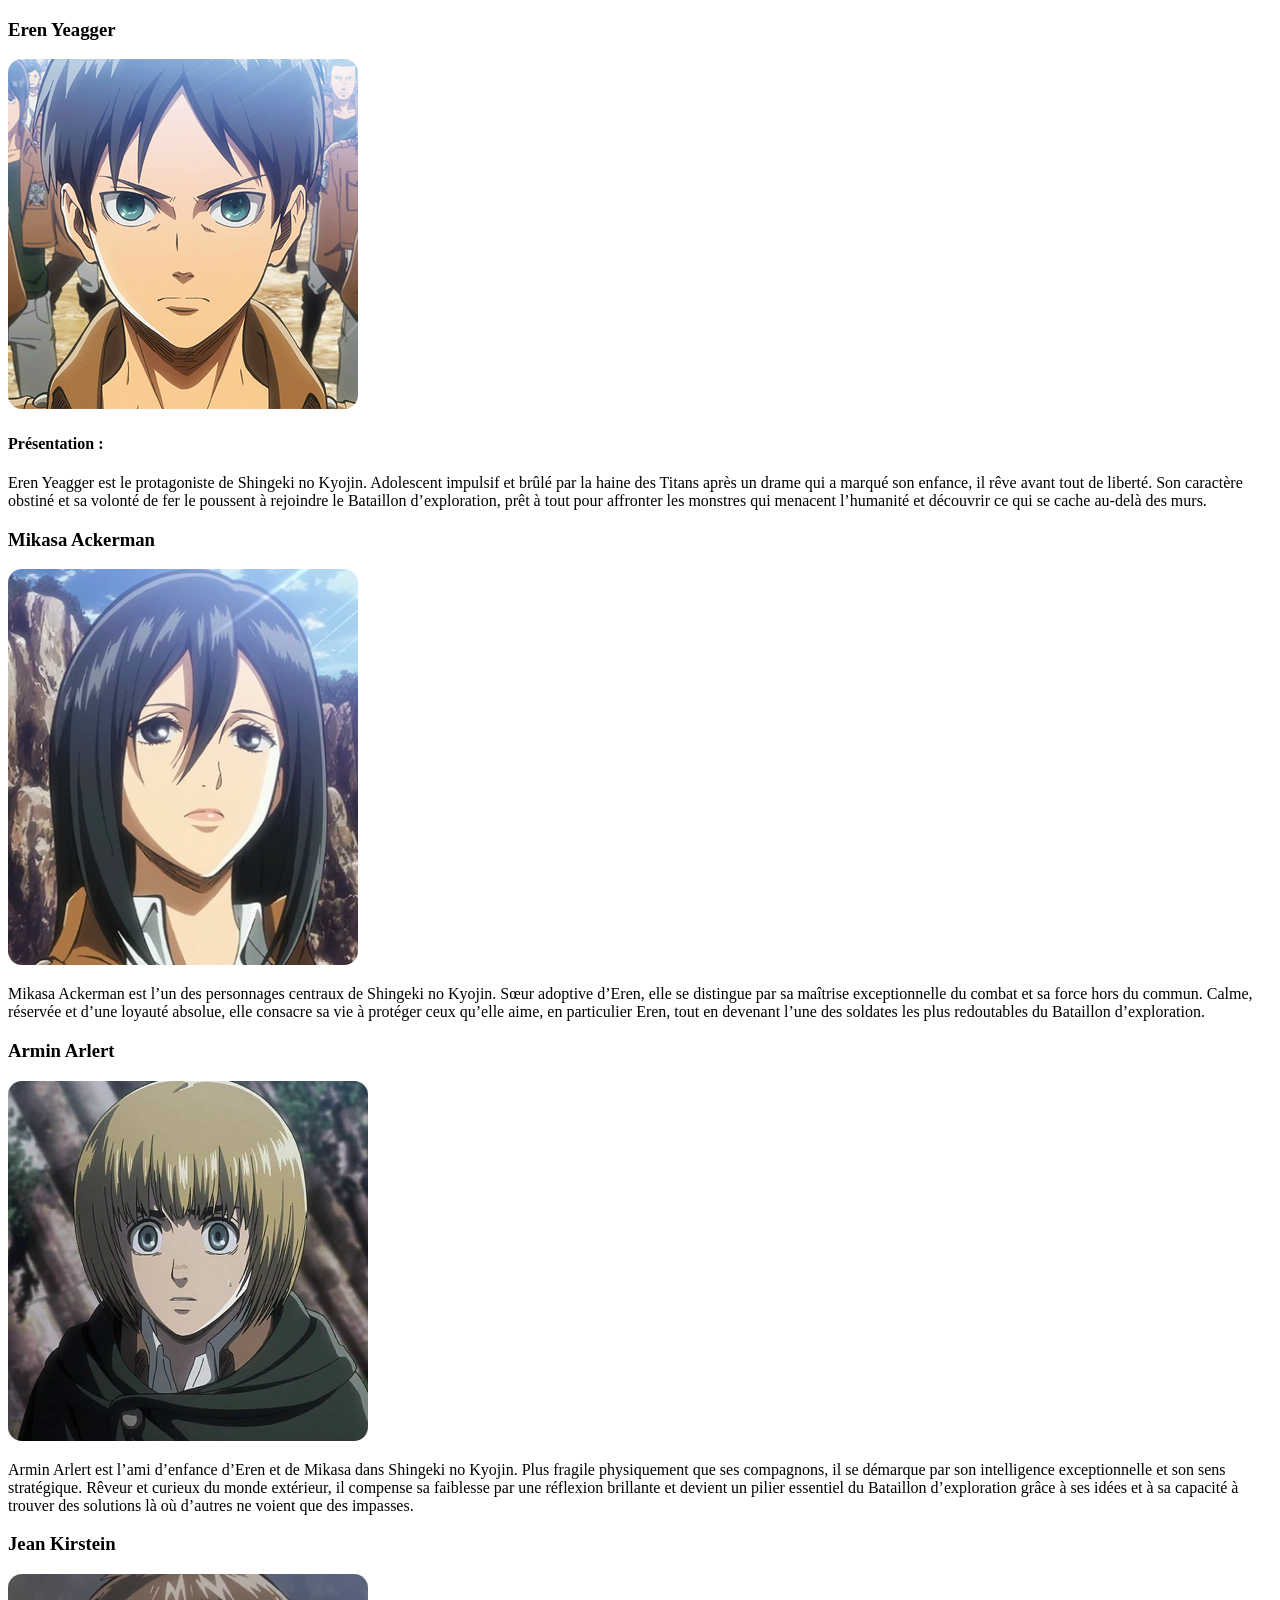
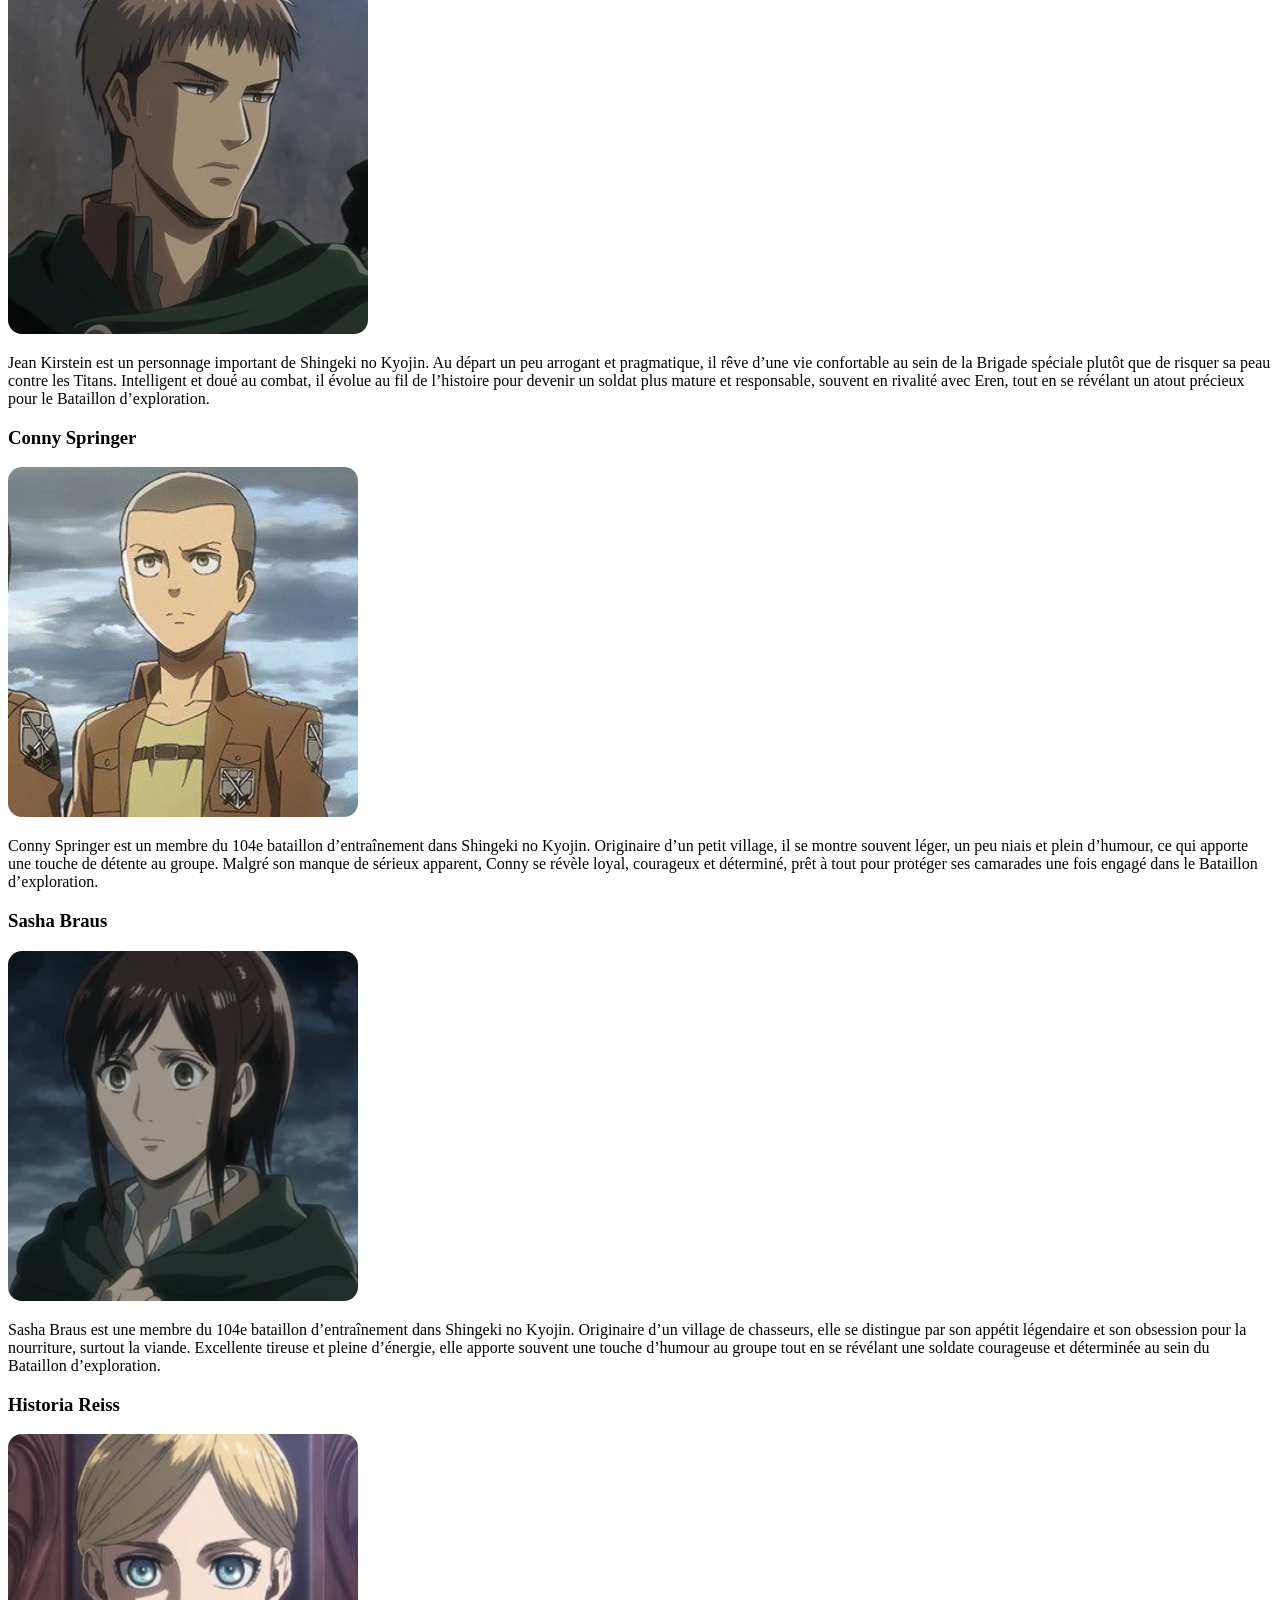
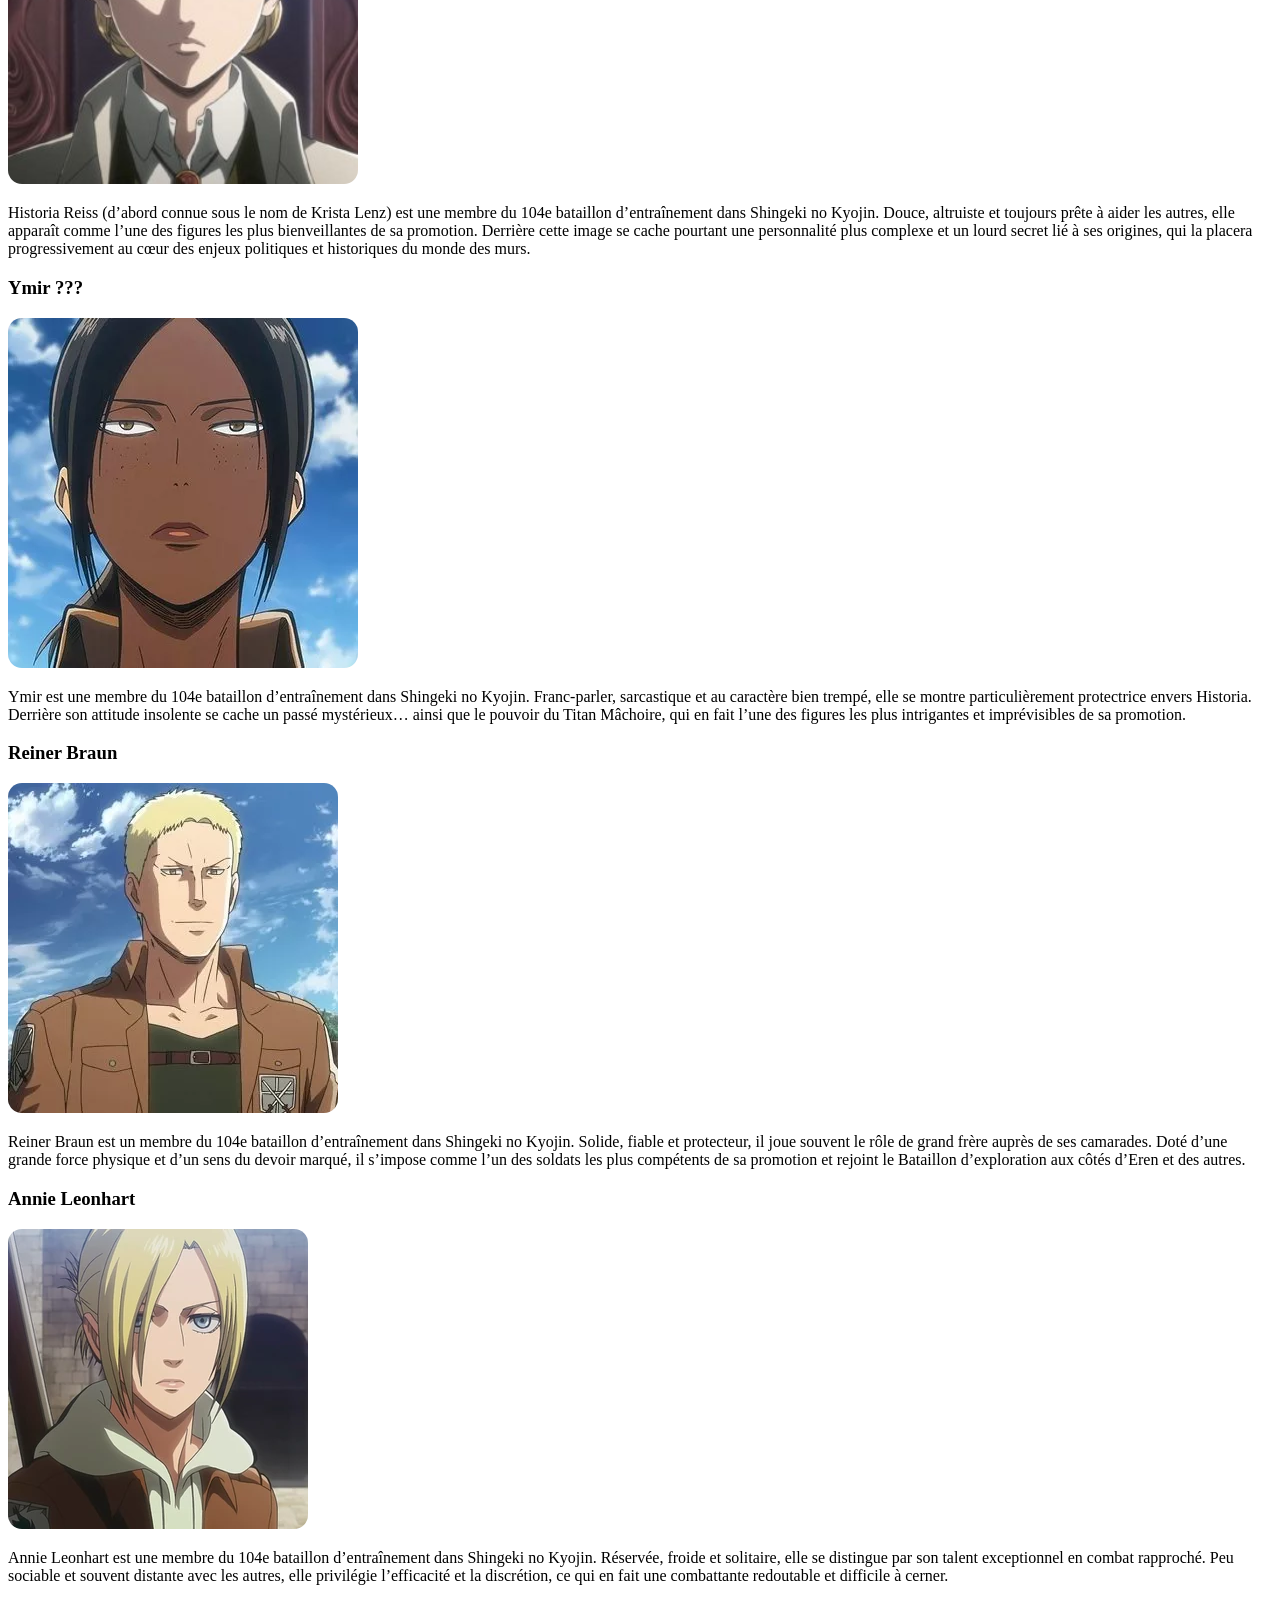
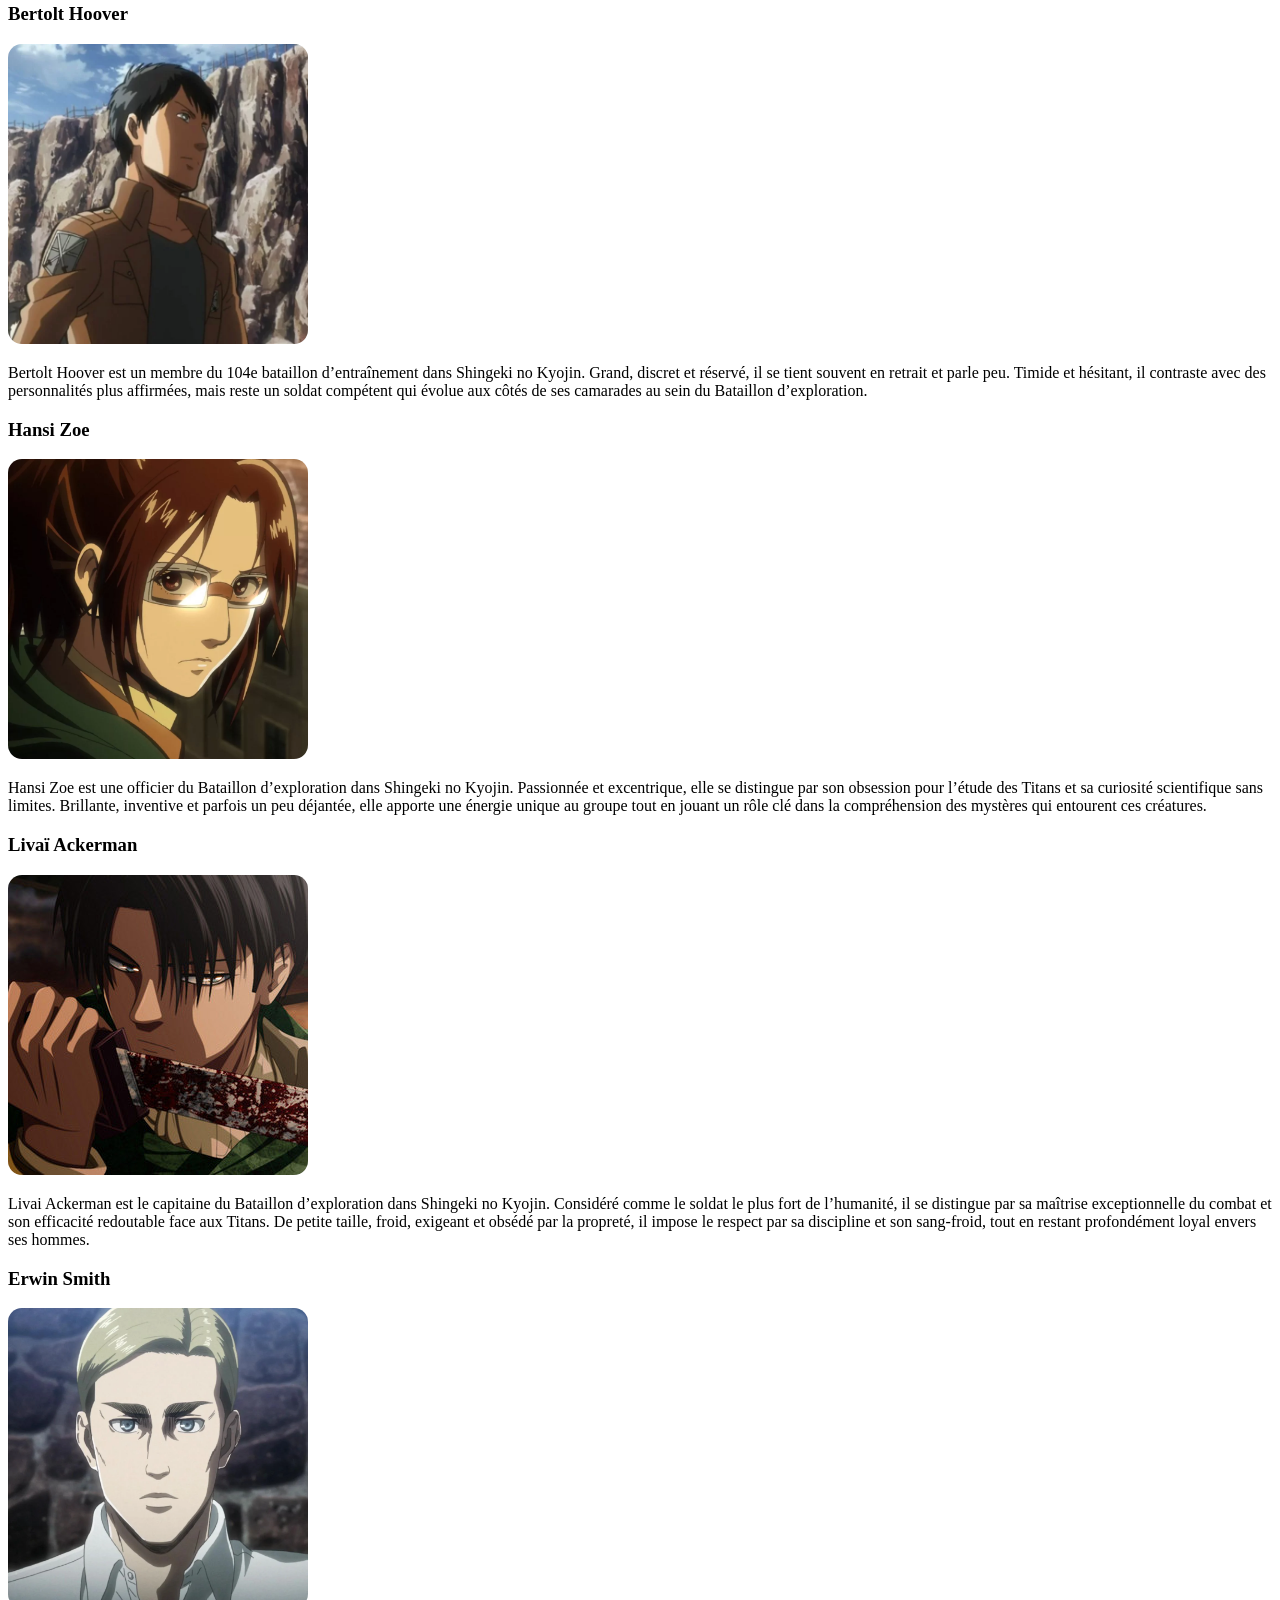
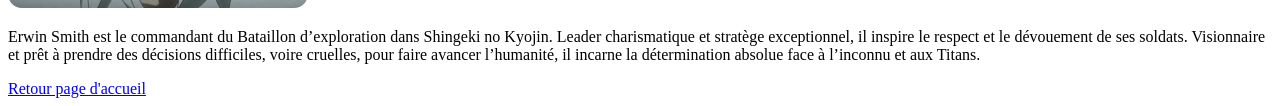
==== presentation_du_Bataillon.html @ 55983116 "index2" ====
<!DOCTYPE html>
<html lang="en">
<head>
    <meta charset="UTF-8">
    <meta name="viewport" content="width=device-width, initial-scale=1.0">
    <title>Le Bataillon d'Exploration</title>
    <link rel="stylesheet" href="style.css">
</head>
<body>

    <h3>Eren Yeagger</h3>
    <img src="images/Eren_Yeager.png" alt="Photo de Eren">
    <h4>Présentation :</h4>
    <p>Eren Yeagger est le protagoniste de Shingeki no Kyojin. Adolescent impulsif et brûlé par la haine des Titans après un drame qui a marqué son enfance, il rêve avant tout de liberté. Son caractère obstiné et sa volonté de fer le poussent à rejoindre le Bataillon d’exploration, prêt à tout pour affronter les monstres qui menacent l’humanité et découvrir ce qui se cache au-delà des murs.</p>

    <h3>Mikasa Ackerman</h3>
    <img src="images/Mikasa_avec_les_cheveux_longs.webp" width="350" alt="Photo de Mikasa">
    <p>Mikasa Ackerman est l’un des personnages centraux de Shingeki no Kyojin. Sœur adoptive d’Eren, elle se distingue par sa maîtrise exceptionnelle du combat et sa force hors du commun. Calme, réservée et d’une loyauté absolue, elle consacre sa vie à protéger ceux qu’elle aime, en particulier Eren, tout en devenant l’une des soldates les plus redoutables du Bataillon d’exploration.</p>

    <h3>Armin Arlert</h3>
    <img src="images/Armin_Arlelt_29_character_image_29.webp" alt="Photo d'Armin">
    <p>Armin Arlert est l’ami d’enfance d’Eren et de Mikasa dans Shingeki no Kyojin. Plus fragile physiquement que ses compagnons, il se démarque par son intelligence exceptionnelle et son sens stratégique. Rêveur et curieux du monde extérieur, il compense sa faiblesse par une réflexion brillante et devient un pilier essentiel du Bataillon d’exploration grâce à ses idées et à sa capacité à trouver des solutions là où d’autres ne voient que des impasses.</p>

    <h3>Jean Kirstein</h3>
    <img src="images/Jean_Kirschtein_Anime_-_850_29.webp" alt="Photo de Jean">
    <p>Jean Kirstein est un personnage important de Shingeki no Kyojin. Au départ un peu arrogant et pragmatique, il rêve d’une vie confortable au sein de la Brigade spéciale plutôt que de risquer sa peau contre les Titans. Intelligent et doué au combat, il évolue au fil de l’histoire pour devenir un soldat plus mature et responsable, souvent en rivalité avec Eren, tout en se révélant un atout précieux pour le Bataillon d’exploration.</p>

    <h3>Conny Springer</h3>
    <img src="images/conny_springer.jpg" width="350" alt="Photo de Conny">
    <p>Conny Springer est un membre du 104e bataillon d’entraînement dans Shingeki no Kyojin. Originaire d’un petit village, il se montre souvent léger, un peu niais et plein d’humour, ce qui apporte une touche de détente au groupe. Malgré son manque de sérieux apparent, Conny se révèle loyal, courageux et déterminé, prêt à tout pour protéger ses camarades une fois engagé dans le Bataillon d’exploration.</p>

    <h3>Sasha Braus</h3>
    <img src="images/Sasha_Braus_Anime_-_850.webp" width="350" alt="Photo de Sasha">
    <p>Sasha Braus est une membre du 104e bataillon d’entraînement dans Shingeki no Kyojin. Originaire d’un village de chasseurs, elle se distingue par son appétit légendaire et son obsession pour la nourriture, surtout la viande. Excellente tireuse et pleine d’énergie, elle apporte souvent une touche d’humour au groupe tout en se révélant une soldate courageuse et déterminée au sein du Bataillon d’exploration.</p>

    <h3>Historia Reiss</h3>
    <img src="images/historia_reiss2.webp" width="350" alt="Photo de Historia">
    <p>Historia Reiss (d’abord connue sous le nom de Krista Lenz) est une membre du 104e bataillon d’entraînement dans Shingeki no Kyojin. Douce, altruiste et toujours prête à aider les autres, elle apparaît comme l’une des figures les plus bienveillantes de sa promotion. Derrière cette image se cache pourtant une personnalité plus complexe et un lourd secret lié à ses origines, qui la placera progressivement au cœur des enjeux politiques et historiques du monde des murs.</p>

    <h3>Ymir ???</h3>
    <img src="images/ymir_9673.webp" alt="Photo de Ymir">
    <p>Ymir est une membre du 104e bataillon d’entraînement dans Shingeki no Kyojin. Franc-parler, sarcastique et au caractère bien trempé, elle se montre particulièrement protectrice envers Historia. Derrière son attitude insolente se cache un passé mystérieux… ainsi que le pouvoir du Titan Mâchoire, qui en fait l’une des figures les plus intrigantes et imprévisibles de sa promotion.</p>

    <h3>Reiner Braun</h3>
    <img src="images/reiner_braun_9637.webp" alt="Photo de Reiner">
    <p>Reiner Braun est un membre du 104e bataillon d’entraînement dans Shingeki no Kyojin. Solide, fiable et protecteur, il joue souvent le rôle de grand frère auprès de ses camarades. Doté d’une grande force physique et d’un sens du devoir marqué, il s’impose comme l’un des soldats les plus compétents de sa promotion et rejoint le Bataillon d’exploration aux côtés d’Eren et des autres.</p>

    <h3>Annie Leonhart</h3>
    <img src="images/Annie2.webp" alt="Photo de Annie">
    <p>Annie Leonhart est une membre du 104e bataillon d’entraînement dans Shingeki no Kyojin. Réservée, froide et solitaire, elle se distingue par son talent exceptionnel en combat rapproché. Peu sociable et souvent distante avec les autres, elle privilégie l’efficacité et la discrétion, ce qui en fait une combattante redoutable et difficile à cerner.</p>

    <h3>Bertolt Hoover</h3>
    <img src="images/bertolt_hoover_10161.webp" width="300" alt="Photo de Bertolt">
    <p>Bertolt Hoover est un membre du 104e bataillon d’entraînement dans Shingeki no Kyojin. Grand, discret et réservé, il se tient souvent en retrait et parle peu. Timide et hésitant, il contraste avec des personnalités plus affirmées, mais reste un soldat compétent qui évolue aux côtés de ses camarades au sein du Bataillon d’exploration.</p>

    <h3>Hansi Zoe</h3>
    <img src="images/hans_zoe_9520.webp" width="300" alt="Photo de Hansi">
    <p>Hansi Zoe est une officier du Bataillon d’exploration dans Shingeki no Kyojin. Passionnée et excentrique, elle se distingue par son obsession pour l’étude des Titans et sa curiosité scientifique sans limites. Brillante, inventive et parfois un peu déjantée, elle apporte une énergie unique au groupe tout en jouant un rôle clé dans la compréhension des mystères qui entourent ces créatures.</p>

    <h3>Livaï Ackerman</h3>
    <img src="images/Livai_Ackerman.jpg" alt="Photo de Livaï">
    <p>Livai Ackerman est le capitaine du Bataillon d’exploration dans Shingeki no Kyojin. Considéré comme le soldat le plus fort de l’humanité, il se distingue par sa maîtrise exceptionnelle du combat et son efficacité redoutable face aux Titans. De petite taille, froid, exigeant et obsédé par la propreté, il impose le respect par sa discipline et son sang-froid, tout en restant profondément loyal envers ses hommes.</p>

    <h3>Erwin Smith</h3>
    <img src="images/erwin-smith.webp" width="300" alt="Photo de Erwin">
    <p>Erwin Smith est le commandant du Bataillon d’exploration dans Shingeki no Kyojin. Leader charismatique et stratège exceptionnel, il inspire le respect et le dévouement de ses soldats. Visionnaire et prêt à prendre des décisions difficiles, voire cruelles, pour faire avancer l’humanité, il incarne la détermination absolue face à l’inconnu et aux Titans.</p>

    <a href="index.html">Retour page d'accueil</a>
</body>
</html>
---- style.css ----
h1{
    color: gold;
    font-size: 128px;
}

.bleuciel{
    color: rgb(7, 156, 156);
}

.vertspotify{
    color: #1DB954;
}

.gras{
    font-weight: bold;
}
.italic{
    font-style: italic;
}

.centrer{
    text-align: center;
}
.bgred{
    background-color: rgb(161, 23, 23, 0.8);
    border-radius: 14px;
    padding: 8px 10px;
}
.bgimg{
    background-image:  url(images/aot-s4-p2-11.jpg);
    width: 1920; 
    size: 1077;
    background-size: auto;
    background-repeat: no-repeat;
    border-radius: 14px;
}
.droite{
    text-align: right;
}
.tailletxt18{
    font-size: 20px;
}
img{
    border-radius: 14px;
}
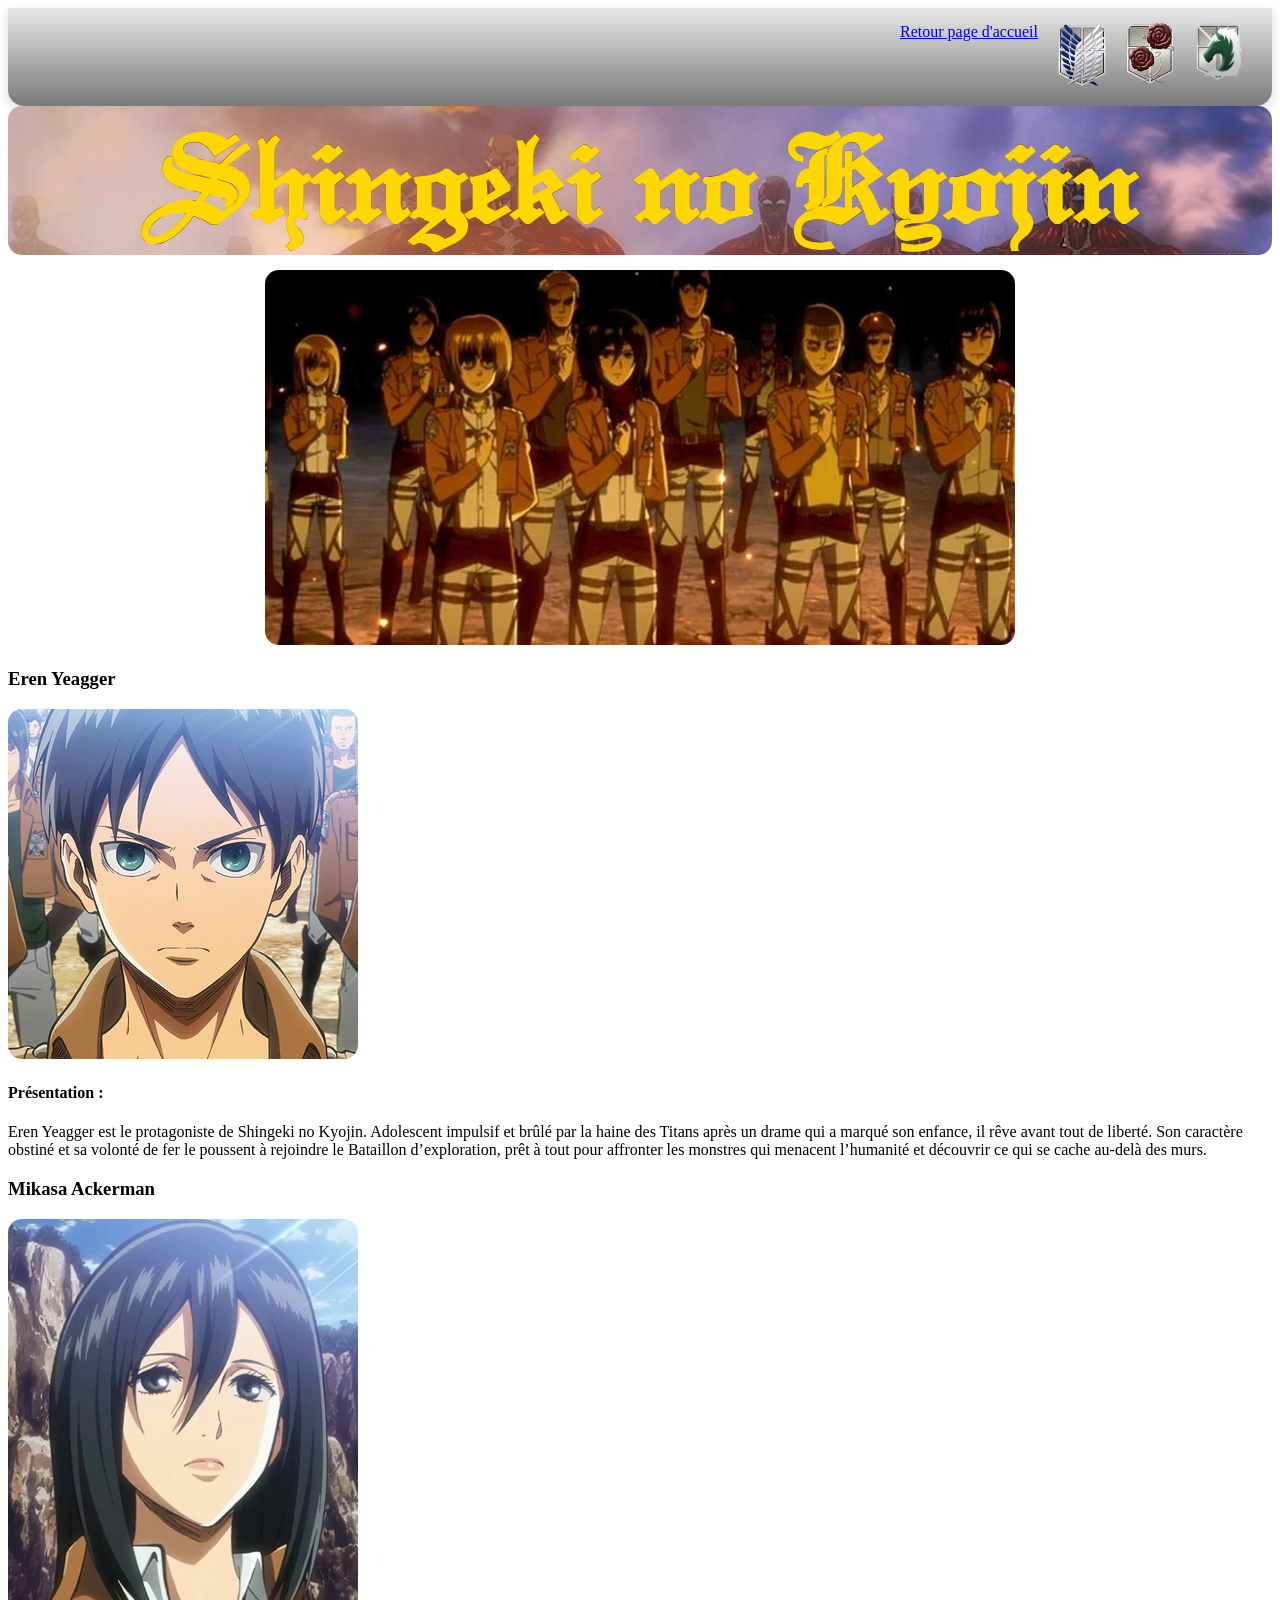
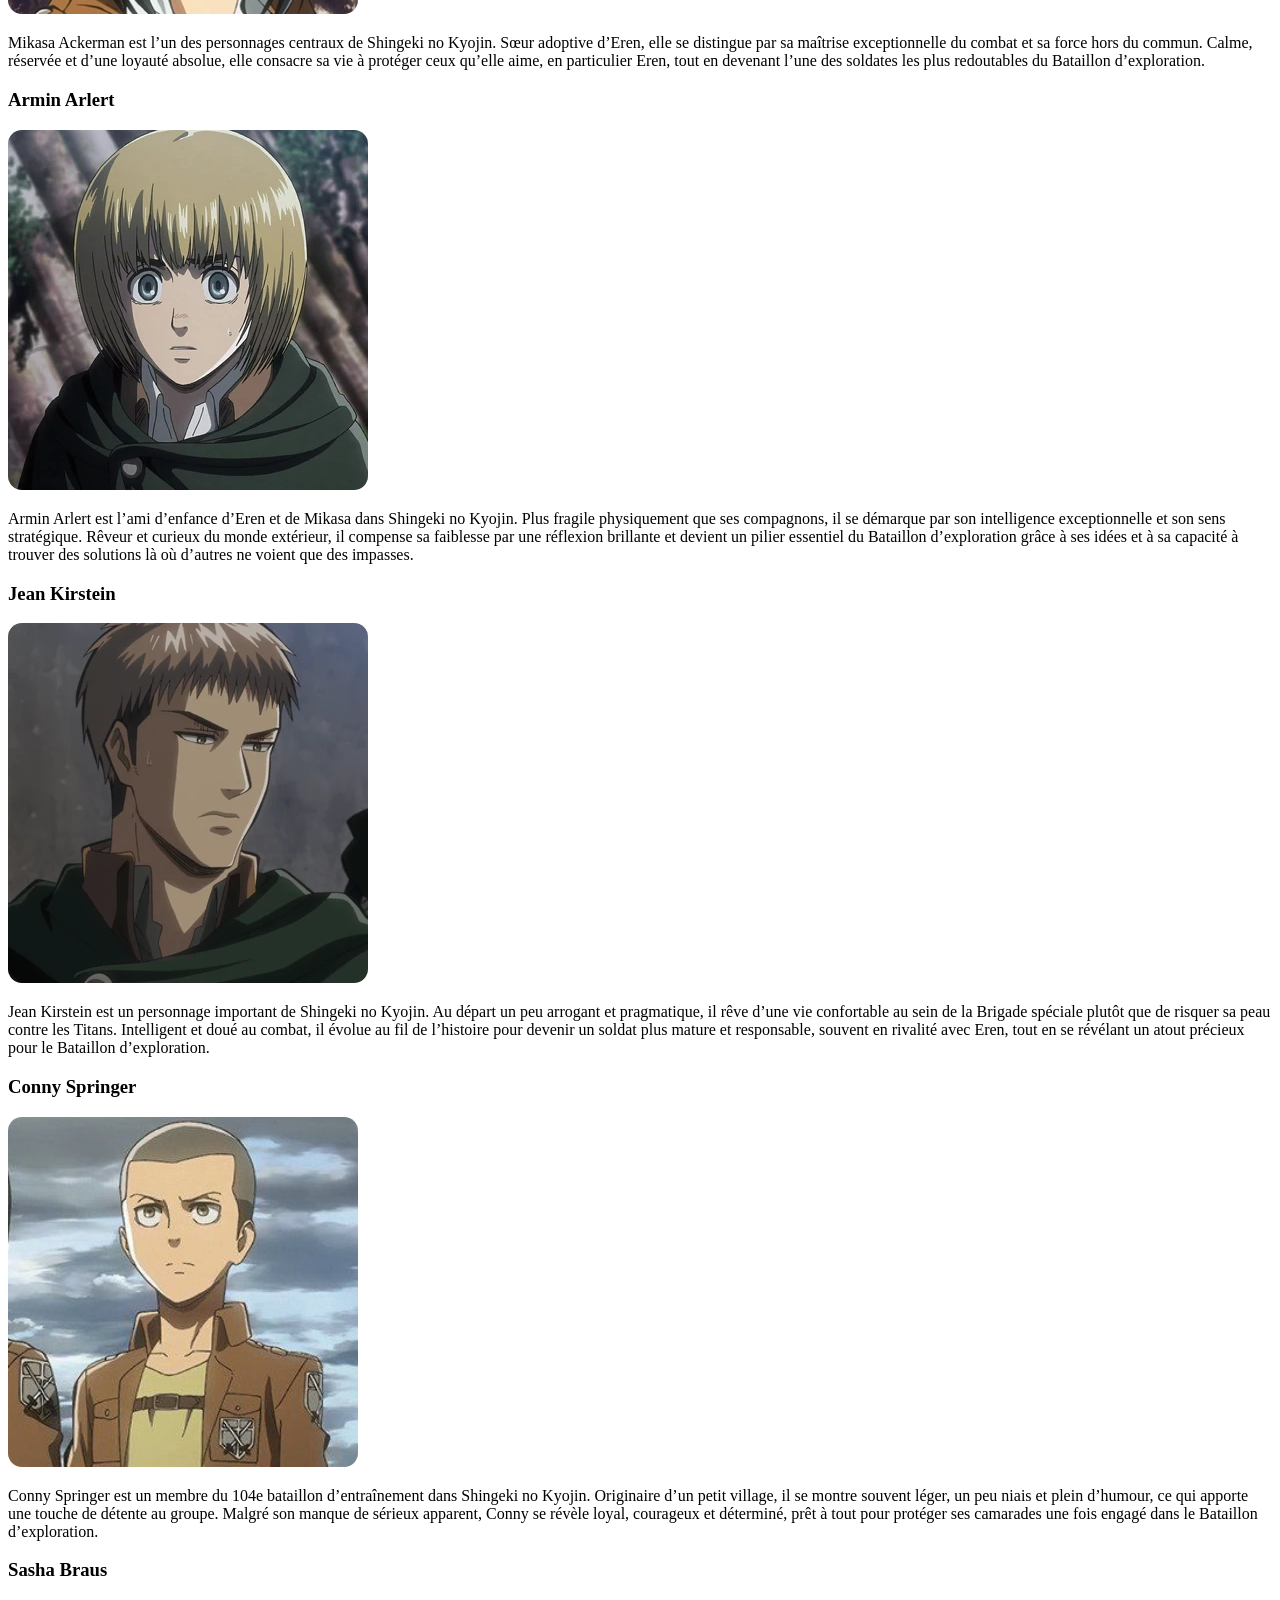
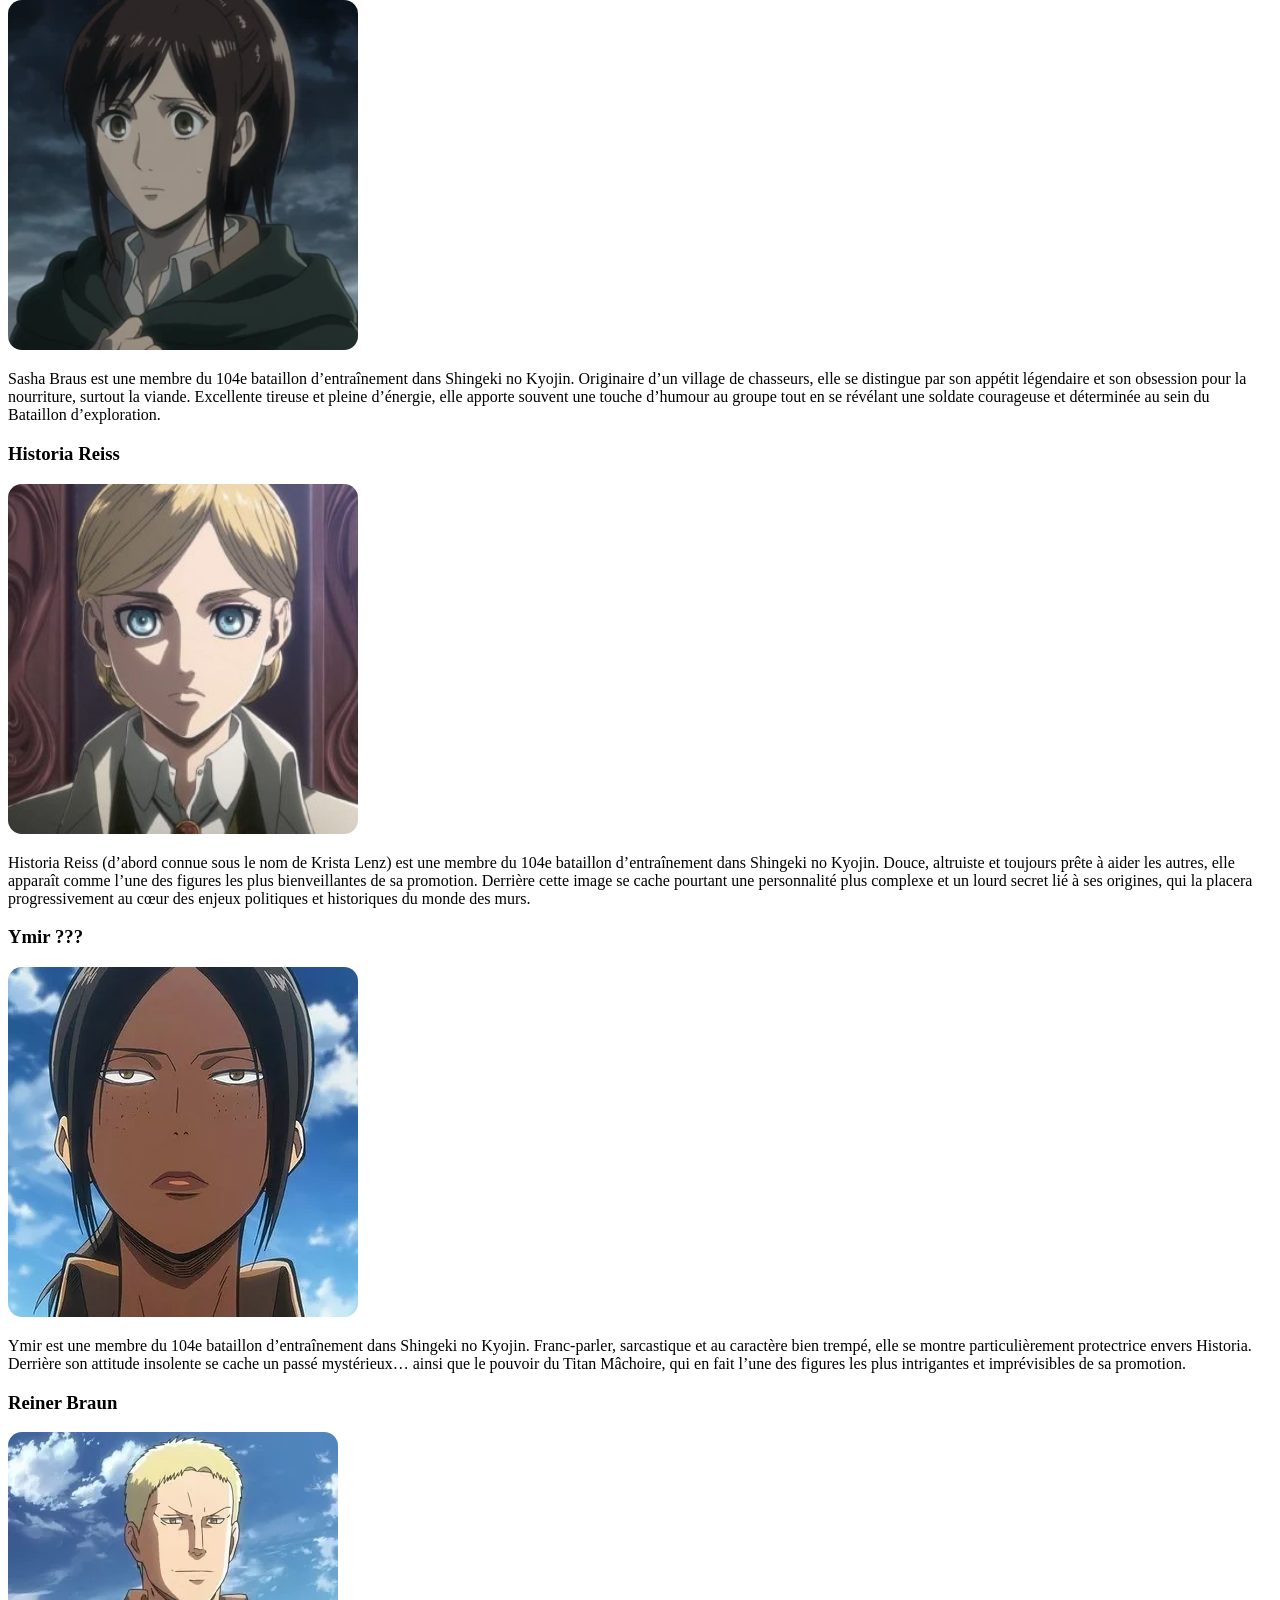
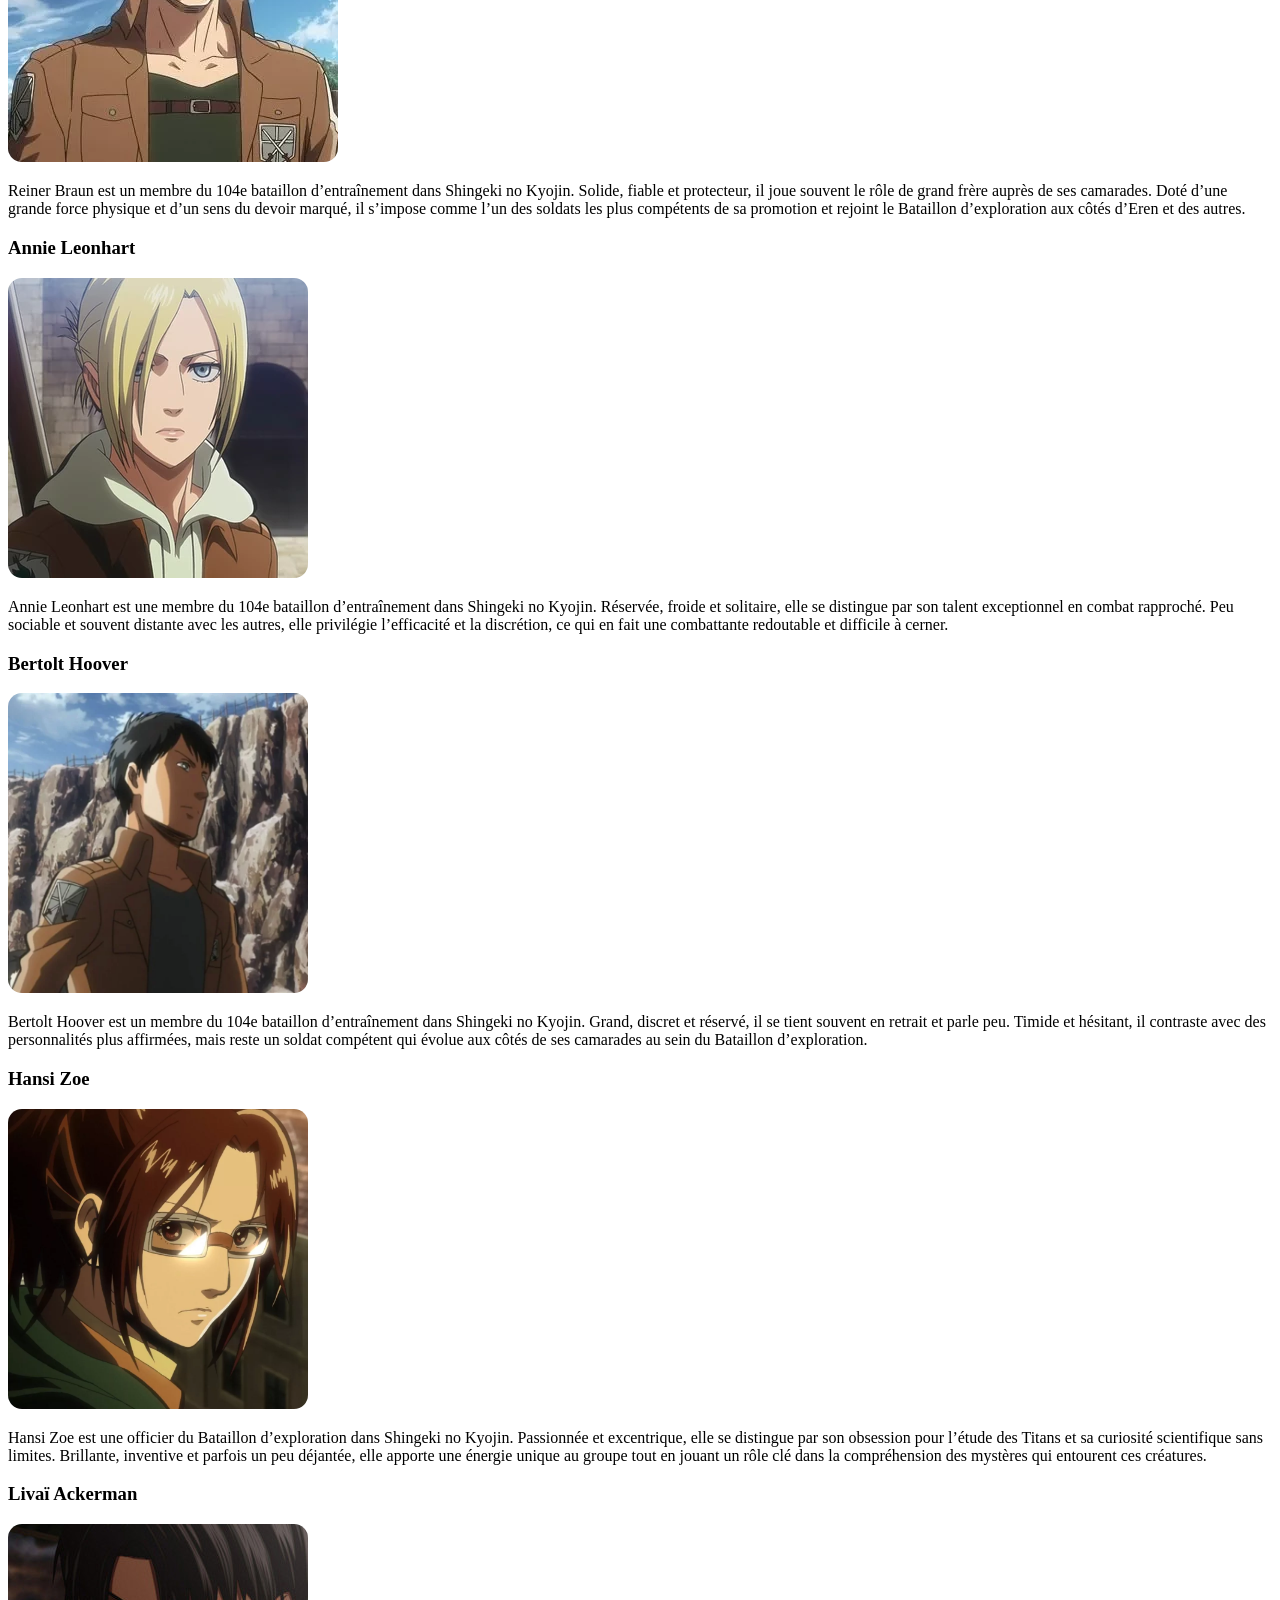
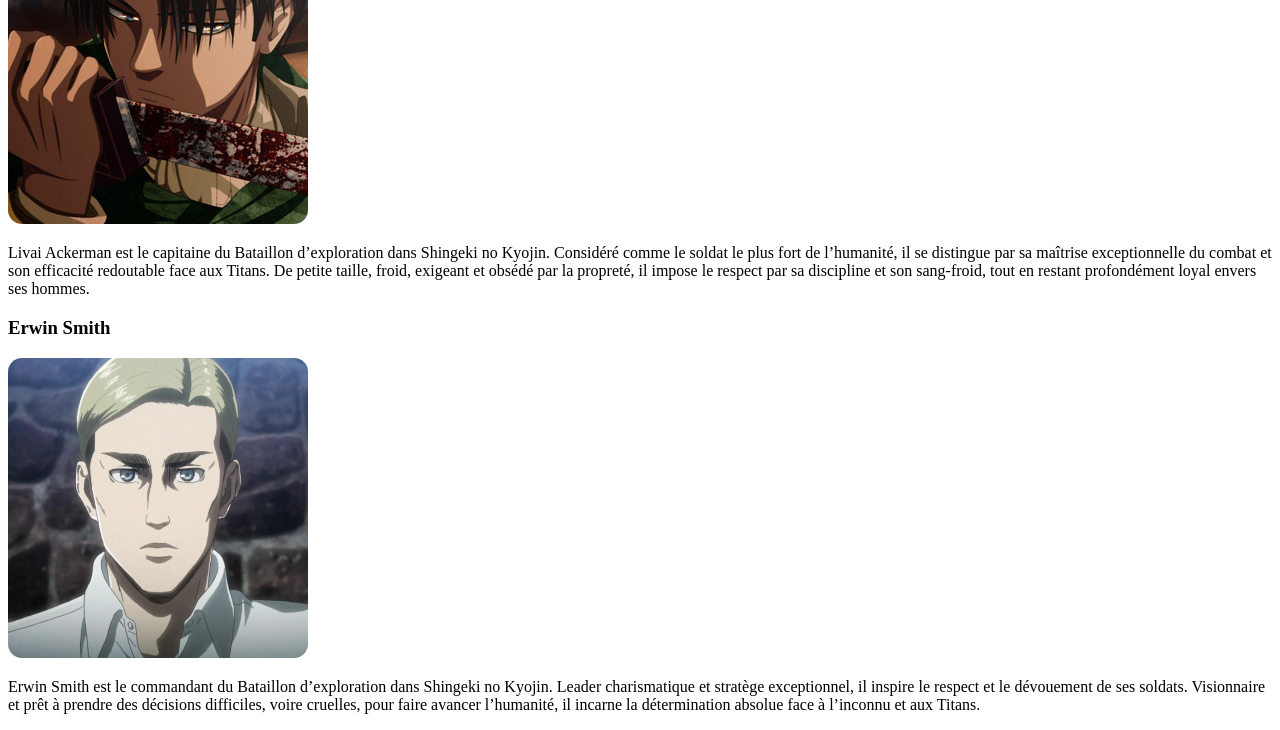
==== commit 85536ee9: "snk3" ====
--- a/presentation_du_Bataillon.html
+++ b/presentation_du_Bataillon.html
@@ -7,64 +7,108 @@
     <link rel="stylesheet" href="style.css">
 </head>
 <body>
+    <header>
+        <div class="icones">
+            <a href="index.html">Retour page d'accueil</a>
+        <a href="presentation_du_Bataillon.html">
+        <img src="images/logo_bataillon.webp" width="70" alt="Raccourcie vers 2eme page"></a>
+        <a href="presentation_garnison.html">
+        <img src="imagesp3/Garnison_M.webp" width="80" alt="Raccourcie vers 3eme page"></a>
+        <a href="presentation_brigades_speciales.html">
+        <img src="imagesp4/brigades_speciales.webp" width="90" alt="Raccourcie vers 3eme page"></a>
+        
+        </div>
+    </header>
 
+    <h1 class="centrer bgimg titre">Shingeki no Kyojin</h1>
+<div class="centrer">
+    <img src="images/Bataillon.webp" alt="Bannière page2">
+</div>
+
+<div>
     <h3>Eren Yeagger</h3>
     <img src="images/Eren_Yeager.png" alt="Photo de Eren">
     <h4>Présentation :</h4>
     <p>Eren Yeagger est le protagoniste de Shingeki no Kyojin. Adolescent impulsif et brûlé par la haine des Titans après un drame qui a marqué son enfance, il rêve avant tout de liberté. Son caractère obstiné et sa volonté de fer le poussent à rejoindre le Bataillon d’exploration, prêt à tout pour affronter les monstres qui menacent l’humanité et découvrir ce qui se cache au-delà des murs.</p>
+</div>
 
+<div>
     <h3>Mikasa Ackerman</h3>
     <img src="images/Mikasa_avec_les_cheveux_longs.webp" width="350" alt="Photo de Mikasa">
     <p>Mikasa Ackerman est l’un des personnages centraux de Shingeki no Kyojin. Sœur adoptive d’Eren, elle se distingue par sa maîtrise exceptionnelle du combat et sa force hors du commun. Calme, réservée et d’une loyauté absolue, elle consacre sa vie à protéger ceux qu’elle aime, en particulier Eren, tout en devenant l’une des soldates les plus redoutables du Bataillon d’exploration.</p>
+</div>
 
-    <h3>Armin Arlert</h3>
+<div>
+        <h3>Armin Arlert</h3>
     <img src="images/Armin_Arlelt_29_character_image_29.webp" alt="Photo d'Armin">
     <p>Armin Arlert est l’ami d’enfance d’Eren et de Mikasa dans Shingeki no Kyojin. Plus fragile physiquement que ses compagnons, il se démarque par son intelligence exceptionnelle et son sens stratégique. Rêveur et curieux du monde extérieur, il compense sa faiblesse par une réflexion brillante et devient un pilier essentiel du Bataillon d’exploration grâce à ses idées et à sa capacité à trouver des solutions là où d’autres ne voient que des impasses.</p>
+</div>
 
+<div>
     <h3>Jean Kirstein</h3>
     <img src="images/Jean_Kirschtein_Anime_-_850_29.webp" alt="Photo de Jean">
     <p>Jean Kirstein est un personnage important de Shingeki no Kyojin. Au départ un peu arrogant et pragmatique, il rêve d’une vie confortable au sein de la Brigade spéciale plutôt que de risquer sa peau contre les Titans. Intelligent et doué au combat, il évolue au fil de l’histoire pour devenir un soldat plus mature et responsable, souvent en rivalité avec Eren, tout en se révélant un atout précieux pour le Bataillon d’exploration.</p>
+</div>
 
+<div>
     <h3>Conny Springer</h3>
     <img src="images/conny_springer.jpg" width="350" alt="Photo de Conny">
     <p>Conny Springer est un membre du 104e bataillon d’entraînement dans Shingeki no Kyojin. Originaire d’un petit village, il se montre souvent léger, un peu niais et plein d’humour, ce qui apporte une touche de détente au groupe. Malgré son manque de sérieux apparent, Conny se révèle loyal, courageux et déterminé, prêt à tout pour protéger ses camarades une fois engagé dans le Bataillon d’exploration.</p>
+</div>
 
+<div>
     <h3>Sasha Braus</h3>
     <img src="images/Sasha_Braus_Anime_-_850.webp" width="350" alt="Photo de Sasha">
     <p>Sasha Braus est une membre du 104e bataillon d’entraînement dans Shingeki no Kyojin. Originaire d’un village de chasseurs, elle se distingue par son appétit légendaire et son obsession pour la nourriture, surtout la viande. Excellente tireuse et pleine d’énergie, elle apporte souvent une touche d’humour au groupe tout en se révélant une soldate courageuse et déterminée au sein du Bataillon d’exploration.</p>
+</div>
 
+<div>
     <h3>Historia Reiss</h3>
     <img src="images/historia_reiss2.webp" width="350" alt="Photo de Historia">
     <p>Historia Reiss (d’abord connue sous le nom de Krista Lenz) est une membre du 104e bataillon d’entraînement dans Shingeki no Kyojin. Douce, altruiste et toujours prête à aider les autres, elle apparaît comme l’une des figures les plus bienveillantes de sa promotion. Derrière cette image se cache pourtant une personnalité plus complexe et un lourd secret lié à ses origines, qui la placera progressivement au cœur des enjeux politiques et historiques du monde des murs.</p>
+</div>
 
+<div>
     <h3>Ymir ???</h3>
     <img src="images/ymir_9673.webp" alt="Photo de Ymir">
     <p>Ymir est une membre du 104e bataillon d’entraînement dans Shingeki no Kyojin. Franc-parler, sarcastique et au caractère bien trempé, elle se montre particulièrement protectrice envers Historia. Derrière son attitude insolente se cache un passé mystérieux… ainsi que le pouvoir du Titan Mâchoire, qui en fait l’une des figures les plus intrigantes et imprévisibles de sa promotion.</p>
+</div>
 
+<div>
     <h3>Reiner Braun</h3>
     <img src="images/reiner_braun_9637.webp" alt="Photo de Reiner">
     <p>Reiner Braun est un membre du 104e bataillon d’entraînement dans Shingeki no Kyojin. Solide, fiable et protecteur, il joue souvent le rôle de grand frère auprès de ses camarades. Doté d’une grande force physique et d’un sens du devoir marqué, il s’impose comme l’un des soldats les plus compétents de sa promotion et rejoint le Bataillon d’exploration aux côtés d’Eren et des autres.</p>
+</div>
 
+<div>
     <h3>Annie Leonhart</h3>
     <img src="images/Annie2.webp" alt="Photo de Annie">
     <p>Annie Leonhart est une membre du 104e bataillon d’entraînement dans Shingeki no Kyojin. Réservée, froide et solitaire, elle se distingue par son talent exceptionnel en combat rapproché. Peu sociable et souvent distante avec les autres, elle privilégie l’efficacité et la discrétion, ce qui en fait une combattante redoutable et difficile à cerner.</p>
+</div>
 
+<div>
     <h3>Bertolt Hoover</h3>
     <img src="images/bertolt_hoover_10161.webp" width="300" alt="Photo de Bertolt">
     <p>Bertolt Hoover est un membre du 104e bataillon d’entraînement dans Shingeki no Kyojin. Grand, discret et réservé, il se tient souvent en retrait et parle peu. Timide et hésitant, il contraste avec des personnalités plus affirmées, mais reste un soldat compétent qui évolue aux côtés de ses camarades au sein du Bataillon d’exploration.</p>
+</div>
 
+<div>
     <h3>Hansi Zoe</h3>
     <img src="images/hans_zoe_9520.webp" width="300" alt="Photo de Hansi">
     <p>Hansi Zoe est une officier du Bataillon d’exploration dans Shingeki no Kyojin. Passionnée et excentrique, elle se distingue par son obsession pour l’étude des Titans et sa curiosité scientifique sans limites. Brillante, inventive et parfois un peu déjantée, elle apporte une énergie unique au groupe tout en jouant un rôle clé dans la compréhension des mystères qui entourent ces créatures.</p>
+</div>
 
+<div>
     <h3>Livaï Ackerman</h3>
     <img src="images/Livai_Ackerman.jpg" alt="Photo de Livaï">
     <p>Livai Ackerman est le capitaine du Bataillon d’exploration dans Shingeki no Kyojin. Considéré comme le soldat le plus fort de l’humanité, il se distingue par sa maîtrise exceptionnelle du combat et son efficacité redoutable face aux Titans. De petite taille, froid, exigeant et obsédé par la propreté, il impose le respect par sa discipline et son sang-froid, tout en restant profondément loyal envers ses hommes.</p>
+</div>
 
+<div>
     <h3>Erwin Smith</h3>
     <img src="images/erwin-smith.webp" width="300" alt="Photo de Erwin">
     <p>Erwin Smith est le commandant du Bataillon d’exploration dans Shingeki no Kyojin. Leader charismatique et stratège exceptionnel, il inspire le respect et le dévouement de ses soldats. Visionnaire et prêt à prendre des décisions difficiles, voire cruelles, pour faire avancer l’humanité, il incarne la détermination absolue face à l’inconnu et aux Titans.</p>
+</div>
 
-    <a href="index.html">Retour page d'accueil</a>
 </body>
 </html>
--- a/style.css
+++ b/style.css
@@ -1,14 +1,34 @@
 h1{
     color: gold;
+    -webkit-text-stroke: 0.1px black;
+    font-family: 'linotext' serif;
     font-size: 128px;
+    margin-top: 0;
+    margin-bottom: 15px;
+}
+
+@font-face{
+  font-family: 'linotext';
+  src: url('fonts/Linotext_Regular.otf') format('opentype');
+  font-weight: normal;
+  font-style: normal;
+}
+
+.titre{
+  font-family: 'linotext', serif;
 }
 
 .bleuciel{
-    color: rgb(7, 156, 156);
+    color: gold;
+    -webkit-text-stroke: 0.5px black;
+    font-size: 32px;
 }
 
 .vertspotify{
     color: #1DB954;
+    -webkit-text-stroke: 0.5px black;
+  font-size: 32px;
+  font-weight: bold;
 }
 
 .gras{
@@ -21,25 +41,57 @@
 .centrer{
     text-align: center;
 }
+
 .bgred{
-    background-color: rgb(161, 23, 23, 0.8);
+    background-color: linear-gradient(to bottom, #e8e8e8, #b0b0b0, #7a7a7a);
+    background: linear-gradient(to bottom, #e8e8e8, #b0b0b0, #7a7a7a);
     border-radius: 14px;
     padding: 8px 10px;
 }
+
 .bgimg{
     background-image:  url(images/aot-s4-p2-11.jpg);
-    width: 1920; 
-    size: 1077;
-    background-size: auto;
-    background-repeat: no-repeat;
     border-radius: 14px;
 }
+
 .droite{
     text-align: right;
 }
+
 .tailletxt18{
     font-size: 20px;
 }
+
 img{
     border-radius: 14px;
-}+}
+
+.iframe{
+  border-radius: 20px;
+  overflow: hidden;
+}
+
+.icones {
+  display: flex;
+  gap: 20px;
+  align-items: left;
+  justify-content: flex-end;
+}
+
+.icones a{
+  display: block;
+}
+
+.icones img{
+  width: 48px;
+}
+
+header{
+  background: linear-gradient(to bottom, #e8e8e8, #b0b0b0, #7a7a7a);
+  background: linear-gradient(to bottom, #e8e8e8, #b0b0b0, #7a7a7a);
+  border-radius: 0 0 16px 16px;
+  padding: 15px 30px;
+  box-shadow: 0 4px 12px rgba(0, 0, 0, 0.15);
+  margin-bottom: 0;
+}
+
